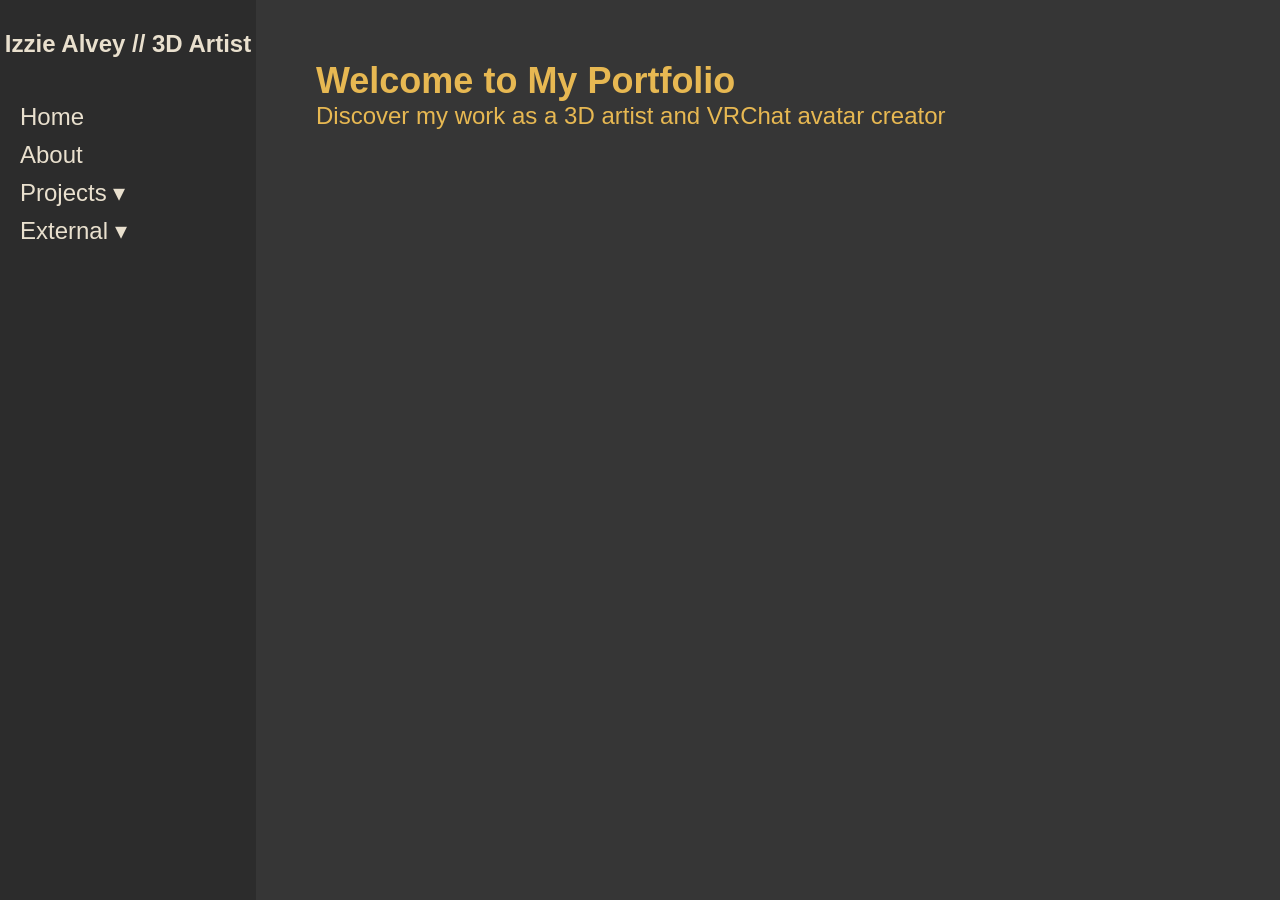
==== index.html @ 52854332 "Initial website v0.1" ====
<!DOCTYPE html>
<html lang="en">
<head>
    <meta charset="UTF-8">
    <meta name="viewport" content="width=device-width, initial-scale=1.0">
    <link rel="stylesheet" href="styles.css">
    <title>Izzie Alvey - 3D Artist Portfolio</title>
</head>
<body>
    
    <!-- SIDEBAR NAVIGATION -->
    <nav class="sidebar">
        <div class="logo">
            <h4>Izzie Alvey // 3D Artist</h4>
        </div>
        <ul class="nav-links">
            <li><a href="#home">Home</a></li>
            <li><a href="about.html">About</a></li>
            <!-- Dropdown Menu -->
            <li class="dropdown">
                <a href="#" id="projects-btn">Projects <span>&#9662;</span></a>
                <ul class="submenu" id="projects-submenu">
                    <li><a href="project1.html">2026 // The Dog Show</a></li>
                    <li><a href="project2.html">2026 // Fleischpyramide</a></li>
                    <li><a href="project3.html">2026 // Almost touching</a></li>
                    <li><a href="project4.html">Pre 2026 // Cinners</a></li>
                </ul>
            </li>
            <li class="dropdown contact-dropdown">
                <a href="#" id="contact-btn">External <span>&#9662;</span></a>
                <ul class="submenu contact-submenu" id="contact-submenu">
                    <li><a href="mailto:example@email.com"><img src="Images/sketchfab112c.png" alt="Sketchfab"></a></li>
                    <li><a href="#"><img src="Images/discord112a.png" alt="Discord"></a></li>
                    <li><a href="#"><img src="Images/artstation112b.png" alt="ArtStation"></a></li>
                    <li><a href="#"><img src="Images/bluesky112c.png" alt="Bluesky"></a></li>
                </ul>
            </li>
        </ul>
    </nav>

    <!-- MAIN CONTENT -->
    <main class="content">
        <!-- section 1 // hero -->
        <section id="home" class="hero">
            <h1>Welcome to My Portfolio</h1>
            <p>Discover my work as a 3D artist and VRChat avatar creator</p>
        </section>

        <script src="Images/oneko.js" data-cat="Images/oneko.gif" data-after=".sidebar .logo"></script>

    </main>

    <!-- Submenu Toggle Script -->
    <script>
        const projectsBtn = document.getElementById('projects-btn');
        const projectsSubmenu = document.getElementById('projects-submenu');
        const contactBtn = document.getElementById('contact-btn');
        const contactSubmenu = document.getElementById('contact-submenu');

        if (projectsBtn && projectsSubmenu) {
            projectsBtn.addEventListener('click', function(e) {
                e.preventDefault();
                projectsSubmenu.classList.toggle('open');
            });
        }

        if (contactBtn && contactSubmenu) {
            contactBtn.addEventListener('click', function(e) {
                e.preventDefault();
                contactSubmenu.classList.toggle('open');
            });
        }
    </script>
</body>
</html>
---- styles.css ----
:root {
    --text-color: #e7b852;
    --background-color: #363636;
    --accent-color: #555555;
    --link-color: #e9e0ce;
}
* { 
    margin: 0;
    padding: 0;
    box-sizing: border-box;
}

html {
    scroll-behavior: smooth;
}

body {
    font-family: 'Sins 7', sans-serif;
    color: var(--text-color);
    background-color: var(--background-color);
    display: flex;
    font-size: 24px;
}

a {
    color: var(--link-color);
    text-decoration: none;
}

/* --- Sidebar Styling --- */
.sidebar {
    position: fixed; /* Locks the sidebar to the left */
    top: 0;
    left: 0;
    width: 20vw; /* Sidebar takes up 20% of the viewport width */
    height: 100vh; /* Full height of the viewport */
    background-color: #2c2c2c;
    color: var(--link-color);
    padding-top: 30px;
}

.sidebar .logo {
    text-align: center;
    margin-bottom: 40px;
}

.sidebar .nav-links {
    list-style: none;
    padding: 0;
}

.sidebar .nav-links a {
    display: block;
    padding: 5px 20px;
    color: var(--link-color);
    text-decoration: none;
    transition: background 0.3s; /* Smooth hover effect */
}

.sidebar .nav-links a:hover {
    background-color: var(--accent-color);
}

/* --- Smooth Submenu Styling --- */
.submenu {
    list-style: none;
    background-color: var(--background-color);
    max-height: 0; /* Keeps menu closed initially */
    overflow: hidden; /* Prevents text from bleeding out while closed */
    opacity: 0;
    pointer-events: none;
    transition: max-height 0.3s ease-out, opacity 0.2s ease-out; /* Smooth transition for opening/closing */
}

.submenu.open {
    max-height: 250px; /* Expands menu on click (must be taller than the content) */
    opacity: 1;
    pointer-events: auto;
}

.submenu a {
    display: block;
    padding: 10px 20px;
    font-size: 1em;
    color: ;
    text-decoration: none;
}

.submenu a:hover {
    background-color: var(--accent-color);
}

.contact-dropdown {
    position: relative;
}

.contact-submenu {
    position: absolute;
    left: 0;
    top: 100%;
    display: flex;
    flex-direction: column;
    align-items: flex-start;
    gap: 10px;
    padding: 10px 14px;
    width: 100%;
    min-width: 200px;
    background-color: var(--background-color);
    border-radius: 12px;
}

.contact-submenu li {
    margin: 0;
    width: 100%;
}

.contact-submenu a {
    display: inline-flex;
    align-items: center;
    justify-content: center;
    width: 40px;
    height: 40px;
    background-color: transparent;
    border-radius: 20px;
    border: none;
    padding: 0;
}

.contact-submenu a:hover {
    background-color: var(--accent-color);
}

.contact-submenu img {
    width: 40px;
    height: 40px;
    display: block;
    object-fit: contain;
}

/* --- Main Content Area --- */
.content {
    margin-left: 20vw; /* Pushes content right to make room for sidebar */
    width: calc(100% - 20vw);
    padding: 60px;
}

section {
    margin-bottom: 40px;
    min-height: auto; /* Less forced spacing between sections */
}

.sketchfab-embed-wrapper {
    width: 100%;
    display: block;
}

.sketchfab-embed-wrapper iframe {
    width: 100%;
    height: 600px;
    border-radius: 8px;
}
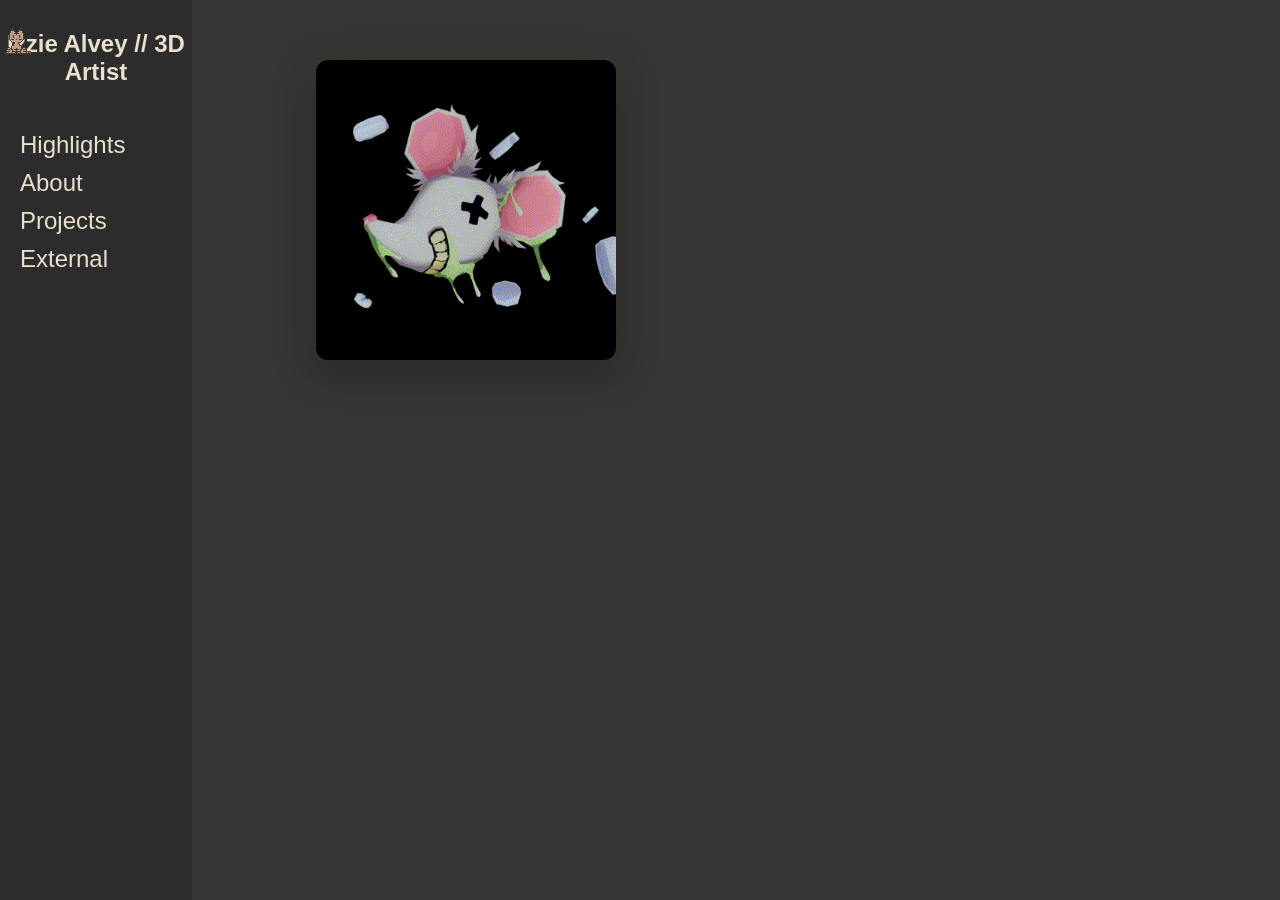
==== commit c2269739: "Website v0.2" ====
--- a/index.html
+++ b/index.html
@@ -14,11 +14,11 @@
             <h4>Izzie Alvey // 3D Artist</h4>
         </div>
         <ul class="nav-links">
-            <li><a href="#home">Home</a></li>
+            <li><a href="#home">Highlights</a></li>
             <li><a href="about.html">About</a></li>
             <!-- Dropdown Menu -->
             <li class="dropdown">
-                <a href="#" id="projects-btn">Projects <span>&#9662;</span></a>
+                <a href="#" id="projects-btn">Projects</a>
                 <ul class="submenu" id="projects-submenu">
                     <li><a href="project1.html">2026 // The Dog Show</a></li>
                     <li><a href="project2.html">2026 // Fleischpyramide</a></li>
@@ -27,7 +27,7 @@
                 </ul>
             </li>
             <li class="dropdown contact-dropdown">
-                <a href="#" id="contact-btn">External <span>&#9662;</span></a>
+                <a href="#" id="contact-btn">External</a>
                 <ul class="submenu contact-submenu" id="contact-submenu">
                     <li><a href="mailto:example@email.com"><img src="Images/sketchfab112c.png" alt="Sketchfab"></a></li>
                     <li><a href="#"><img src="Images/discord112a.png" alt="Discord"></a></li>
@@ -42,8 +42,8 @@
     <main class="content">
         <!-- section 1 // hero -->
         <section id="home" class="hero">
-            <h1>Welcome to My Portfolio</h1>
-            <p>Discover my work as a 3D artist and VRChat avatar creator</p>
+            
+            <img src="Images/dedrat.gif" alt="Portfolio showcase">
         </section>
 
         <script src="Images/oneko.js" data-cat="Images/oneko.gif" data-after=".sidebar .logo"></script>
@@ -57,10 +57,24 @@
         const contactBtn = document.getElementById('contact-btn');
         const contactSubmenu = document.getElementById('contact-submenu');
 
+        // Restore saved dropdown states on page load
+        function restoreDropdownStates() {
+            if (projectsSubmenu && localStorage.getItem('projectsOpen') === 'true') {
+                projectsSubmenu.classList.add('no-transition', 'open');
+                setTimeout(() => projectsSubmenu.classList.remove('no-transition'), 0);
+            }
+            if (contactSubmenu && localStorage.getItem('contactOpen') === 'true') {
+                contactSubmenu.classList.add('no-transition', 'open');
+                setTimeout(() => contactSubmenu.classList.remove('no-transition'), 0);
+            }
+        }
+
+        // Save and toggle dropdown states
         if (projectsBtn && projectsSubmenu) {
             projectsBtn.addEventListener('click', function(e) {
                 e.preventDefault();
                 projectsSubmenu.classList.toggle('open');
+                localStorage.setItem('projectsOpen', projectsSubmenu.classList.contains('open'));
             });
         }
 
@@ -68,8 +82,12 @@
             contactBtn.addEventListener('click', function(e) {
                 e.preventDefault();
                 contactSubmenu.classList.toggle('open');
+                localStorage.setItem('contactOpen', contactSubmenu.classList.contains('open'));
             });
         }
+
+        // Restore states when page loads
+        restoreDropdownStates();
     </script>
 </body>
 </html>
--- a/styles.css
+++ b/styles.css
@@ -32,7 +32,7 @@
     position: fixed; /* Locks the sidebar to the left */
     top: 0;
     left: 0;
-    width: 20vw; /* Sidebar takes up 20% of the viewport width */
+    width: 15vw; /* Sidebar takes up 20% of the viewport width */
     height: 100vh; /* Full height of the viewport */
     background-color: #2c2c2c;
     color: var(--link-color);
@@ -72,6 +72,10 @@
     transition: max-height 0.3s ease-out, opacity 0.2s ease-out; /* Smooth transition for opening/closing */
 }
 
+.submenu.no-transition {
+    transition: none !important;
+}
+
 .submenu.open {
     max-height: 250px; /* Expands menu on click (must be taller than the content) */
     opacity: 1;
@@ -99,14 +103,13 @@
     left: 0;
     top: 100%;
     display: flex;
-    flex-direction: column;
+    flex-direction: row;
     align-items: flex-start;
-    gap: 10px;
+    gap: 5px;
     padding: 10px 14px;
     width: 100%;
     min-width: 200px;
     background-color: var(--background-color);
-    border-radius: 12px;
 }
 
 .contact-submenu li {
@@ -118,10 +121,7 @@
     display: inline-flex;
     align-items: center;
     justify-content: center;
-    width: 40px;
-    height: 40px;
     background-color: transparent;
-    border-radius: 20px;
     border: none;
     padding: 0;
 }
@@ -131,8 +131,8 @@
 }
 
 .contact-submenu img {
-    width: 40px;
-    height: 40px;
+    width: 20px;
+    height: 20px;
     display: block;
     object-fit: contain;
 }
@@ -158,4 +158,25 @@
     width: 100%;
     height: 600px;
     border-radius: 8px;
+}
+
+/* --- Hero Section --- */
+.hero {
+    display: block;
+    width: 100%;
+}
+
+.hero img {
+    max-width: 300px;
+    width: 100%;
+    height: auto;
+    border-radius: 12px;
+    box-shadow: 0 10px 40px rgba(0, 0, 0, 0.4), 0 0 30px rgba(231, 184, 82, 0.1);
+    transition: transform 0.3s ease, box-shadow 0.3s ease;
+    object-fit: cover;
+}
+
+.hero img:hover {
+    transform: scale(1.03);
+    box-shadow: 0 15px 50px rgba(0, 0, 0, 0.5), 0 0 40px rgba(231, 184, 82, 0.2);
 }
